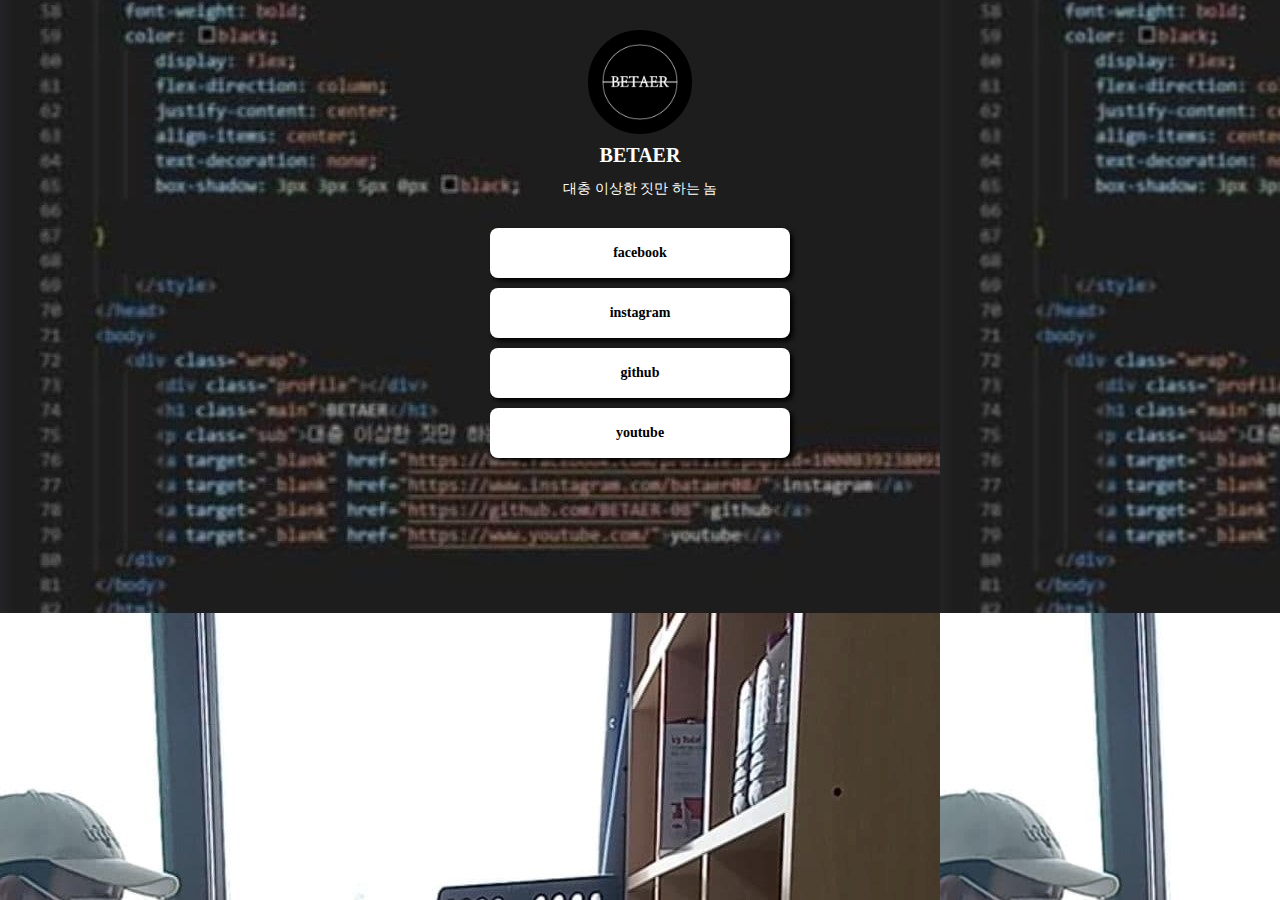
==== index.html @ d36b3054 "Add files via upload" ====
<!DOCTYPE html>
<ht\ml>
<head>
		<meta charset="UTF-8">
    <meta http-equiv="X-UA-Compatible" content="IE=chrome">
    <meta name="viewport" content="width=device-width, initial-scale=1.0">
    <meta property="og:title" content="BETAER - 프로필 링크">
    <meta property="og:description" content="평범하진 않은 놈">
    <meta property="og:image" content="bet.png">
    <title>BETAER - 프로필 링크</title>
    <style>
     body {
        background-image: url('294517108_578860300405807_1282776748854033015_n.jpg');
     }
     .profile {
    width: 100px;
    height: 100px;

    border-radius: 100%;

    border : 2px solid black;

    background-image: url('bet.png');
    background-position: center;
    background-size: cover;
   }
   .main{
     color: white;
     font-size: 20px;

      margin-top: 30px;
      margin-top: 10px;
   }
   .sub{
      color: white;
      font-size: 14px;

      margin-top: 0px;
      margin-bottom: 30px;
   }
   .wrap {
      width: 350px;
      margin: 30px auto 0px auto;
      display: flex;
      flex-direction: column;
      justify-content: center;
      align-items: center;
}
.wrap > a{
   width: 300px;
   height: 50px;

   background-color:white ;
   border-radius: 8px;

   margin-bottom: 10px;
   font-size: 14px;
   font-weight: bold;
   color: black;
      display: flex;
      flex-direction: column;
      justify-content: center;
      align-items: center;
      text-decoration: none;
      box-shadow: 3px 3px 5px 0px black;

}

    </style>
</head>
<body>
   <div class="wrap">
      <div class="profile"></div>
      <h1 class="main">BETAER</h1>
      <p class="sub">대충 이상한 짓만 하는 놈</p>
      <a target="_blank" href="https://www.facebook.com/profile.php?id=100083923809197">facebook</a>
      <a target="_blank" href="https://www.instagram.com/bataer08/">instagram</a>
      <a target="_blank" href="https://github.com/BETAER-08">github</a>
      <a target="_blank" href="https://www.youtube.com/">youtube</a>
  </div>
</body>
</html>
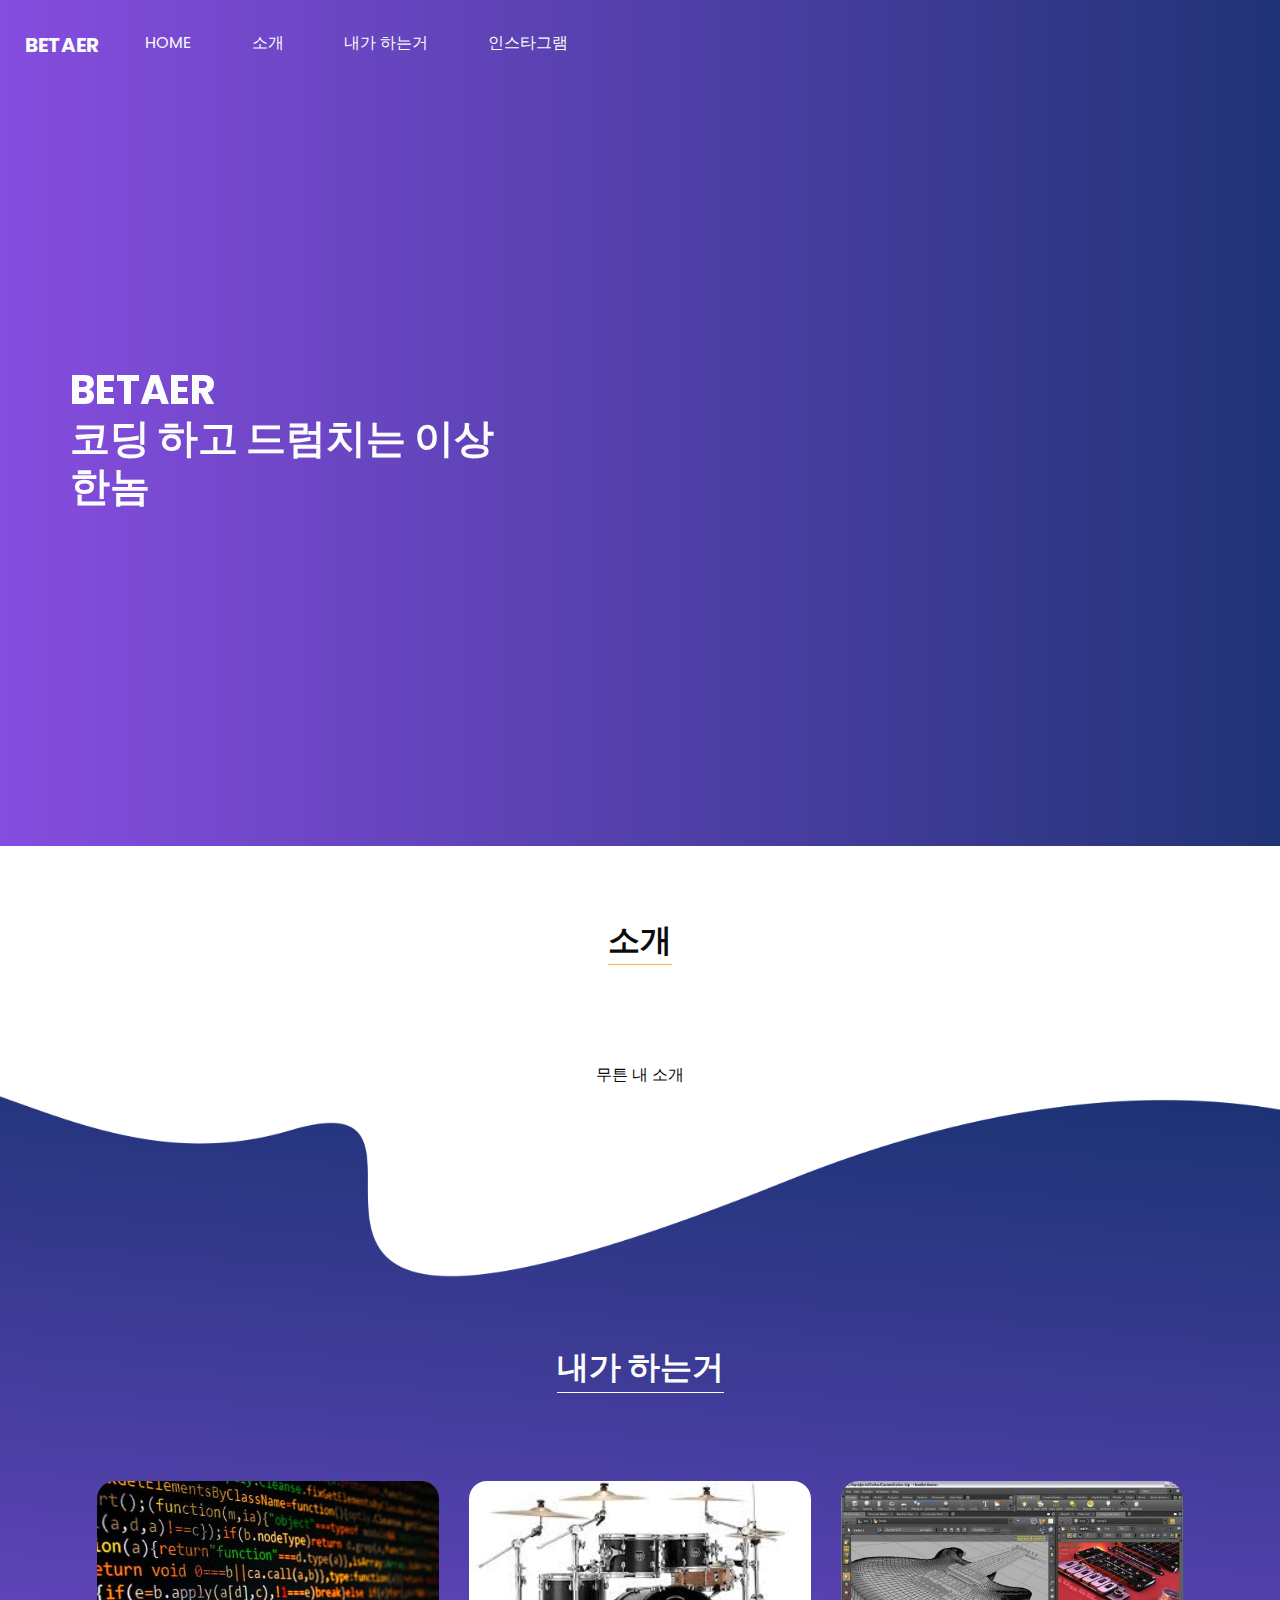
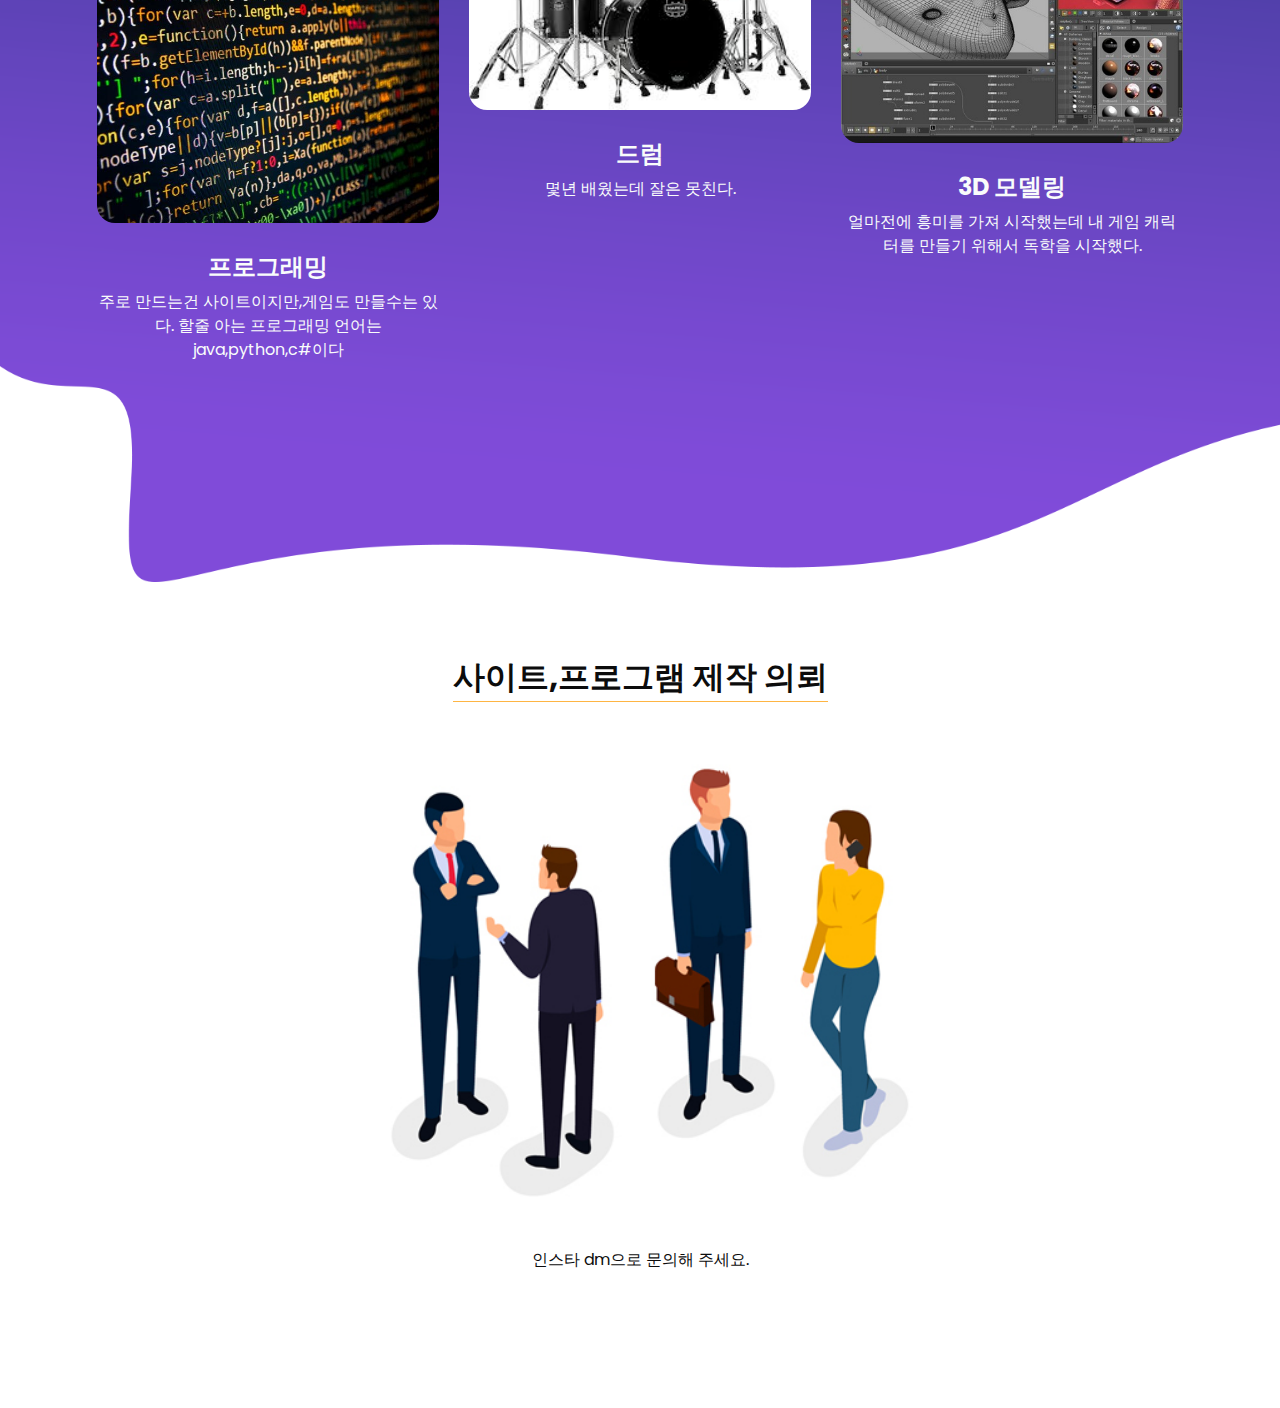
==== commit 2cf0dc50: "Add files via upload" ====
--- a/index.html
+++ b/index.html
@@ -1,82 +1,220 @@
-<!DOCTYPE html>
-<ht\ml>
-<head>
-		<meta charset="UTF-8">
-    <meta http-equiv="X-UA-Compatible" content="IE=chrome">
-    <meta name="viewport" content="width=device-width, initial-scale=1.0">
-    <meta property="og:title" content="BETAER - 프로필 링크">
-    <meta property="og:description" content="평범하진 않은 놈">
-    <meta property="og:image" content="bet.png">
-    <title>BETAER - 프로필 링크</title>
-    <style>
-     body {
-        background-image: url('294517108_578860300405807_1282776748854033015_n.jpg');
-     }
-     .profile {
-    width: 100px;
-    height: 100px;
-
-    border-radius: 100%;
-
-    border : 2px solid black;
-
-    background-image: url('bet.png');
-    background-position: center;
-    background-size: cover;
-   }
-   .main{
-     color: white;
-     font-size: 20px;
-
-      margin-top: 30px;
-      margin-top: 10px;
-   }
-   .sub{
-      color: white;
-      font-size: 14px;
-
-      margin-top: 0px;
-      margin-bottom: 30px;
-   }
-   .wrap {
-      width: 350px;
-      margin: 30px auto 0px auto;
-      display: flex;
-      flex-direction: column;
-      justify-content: center;
-      align-items: center;
-}
-.wrap > a{
-   width: 300px;
-   height: 50px;
-
-   background-color:white ;
-   border-radius: 8px;
-
-   margin-bottom: 10px;
-   font-size: 14px;
-   font-weight: bold;
-   color: black;
-      display: flex;
-      flex-direction: column;
-      justify-content: center;
-      align-items: center;
-      text-decoration: none;
-      box-shadow: 3px 3px 5px 0px black;
-
-}
-
-    </style>
+<!DOCTYPE html><html><head><meta charset="utf-8"/>
+
+  
+  <meta http-equiv="X-UA-Compatible" content="IE=edge"/>
+  <!-- Mobile Metas -->
+  <meta name="viewport" content="width=device-width, initial-scale=1, shrink-to-fit=no"/>
+  <!-- Site Metas -->
+  <meta name="keywords" content=""/>
+  <meta name="description" content=""/>
+  <meta name="author" content=""/>
+
+  <title>BETAER</title>
+
+  <!-- slider stylesheet -->
+  <link rel="stylesheet" type="text/css" href="https://cdnjs.cloudflare.com/ajax/libs/OwlCarousel2/2.1.3/assets/owl.carousel.min.css"/>
+
+  <!-- bootstrap core css -->
+  <link rel="stylesheet" type="text/css" href="css/bootstrap.css"/>
+
+  <!-- fonts style -->
+  <link href="https://fonts.googleapis.com/css?family=Dosis:400,500|Poppins:400,700&amp;display=swap" rel="stylesheet"/>
+  <!-- Custom styles for this template -->
+  <link href="css/style.css" rel="stylesheet"/>
+  <!-- responsive style -->
+  <link href="css/responsive.css" rel="stylesheet"/>
 </head>
+
 <body>
-   <div class="wrap">
-      <div class="profile"></div>
-      <h1 class="main">BETAER</h1>
-      <p class="sub">대충 이상한 짓만 하는 놈</p>
-      <a target="_blank" href="https://www.facebook.com/profile.php?id=100083923809197">facebook</a>
-      <a target="_blank" href="https://www.instagram.com/bataer08/">instagram</a>
-      <a target="_blank" href="https://github.com/BETAER-08">github</a>
-      <a target="_blank" href="https://www.youtube.com/">youtube</a>
+  <div class="hero_area">
+    <!-- header section strats -->
+    <header class="header_section">
+      <div class="container-fluid">
+        <div class="row">
+          <div class="col-lg-8">
+            <nav class="navbar navbar-expand-lg custom_nav-container ">
+              <a class="navbar-brand" href="index.html">
+                <span>
+                  BETAER
+                </span>
+              </a>
+              <button class="navbar-toggler" type="button" data-toggle="collapse" data-target="#navbarSupportedContent" aria-controls="navbarSupportedContent" aria-expanded="false" aria-label="Toggle navigation">
+                <span class="navbar-toggler-icon"></span>
+              </button>
+
+              <div class="collapse navbar-collapse" id="navbarSupportedContent">
+                <div class="d-flex  flex-column flex-lg-row align-items-center">
+                  <ul class="navbar-nav  ">
+                    <li class="nav-item active">
+                      <a class="nav-link" href="index.html">Home <span class="sr-only">(current)</span></a>
+                    </li>
+                    <li class="nav-item">
+                      <a class="nav-link" href="about.html">소개</a>
+                    </li>
+                    <li class="nav-item">
+                      <a class="nav-link" href="service.html">내가 하는거 </a>
+                    </li>
+                    <li class="nav-item">
+                      <a class="nav-link" href="https://www.instagram.com/seong._.ho08/">인스타그램 </a>
+                    </li>
+                  </ul>
+                </div>
+              </div>
+            </nav>
+          </div>
+        </div>
+      </div>
+    </header>
+    <!-- end header section -->
+    <!-- slider section -->
+    <section class=" slider_section ">
+  
+        <div class="carousel-inner">
+          <div class="carousel-item active">
+            <div class="container">
+              <div class="row">
+                <div class="col-lg-5 col-md-6">
+
+                
+                  <div class="slider_detail-box">
+                    <h1>
+                      BETAER <br/>
+                      코딩 하고 드럼치는 이상한놈 <br/>
+                    </h1>
+                  </div>
+                </div>
+            
+                </div>
+              </div>
+            </div>
+          </div>
+          
+       
+
+      </div>
+    </section>
+    <!-- end slider section -->
   </div>
-</body>
-</html>
+
+  <!-- welcome section -->
+  <section class="welcome_section layout_padding">
+    <div class="container">
+      <div class="custom_heading-container">
+        <h2>
+          소개
+        </h2>
+      </div>
+      <div class="layout_padding2">
+        <div class="img-box">
+
+        </div>
+        <div class="detail-box">
+          <p>
+            무튼 내 소개
+          </p>
+          <div>
+          </div>
+        </div>
+      </div>
+
+    </div>
+  </section>
+  <!-- end welcome section -->
+
+  <!-- service section -->
+
+  <section class="service_section">
+    <div class="container">
+      <div class="custom_heading-container">
+        <h2>
+          내가 하는거
+        </h2>
+      </div>
+      <div class="service_container layout_padding2">
+        <div class="service_box">
+          <div class="img-box">
+            <img src="images/canva-photo-editor-8-7.jpg" alt=""/>
+          </div>
+          <div class="detail-box">
+            <h4>
+              프로그래밍 <br/>
+            </h4>
+            <p>
+              주로 만드는건 사이트이지만,게임도 만들수는 있다. 할줄 아는 프로그래밍 언어는 java,python,c#이다
+            </p>
+          </div>
+        </div>
+        <div class="service_box">
+          <div class="img-box">
+            <img src="images/images.jfif" alt=""/>
+          </div>
+          <div class="detail-box">
+            <h4>
+              드럼 <br/>
+            </h4>
+            <p>
+              몇년 배웠는데 잘은 못친다.
+            </p>
+          </div>
+        </div>
+        <div class="service_box">
+          <div class="img-box">
+            <img src="images/240C174956AFFAB113.jfif" alt=""/>
+          </div>
+          <div class="detail-box">
+            <h4>
+               3D 모델링<br/>
+            </h4>
+            <p>
+              얼마전에 흥미를 가져 시작했는데 내 게임 캐릭터를 만들기 위해서 독학을 시작했다.
+            </p>
+          </div>
+        </div>
+      </div>
+      <div>
+      </div>
+    </div>
+  </section>
+
+  <!-- end service section -->
+  <!--problem section -->
+  <section class="problem_section layout_padding">
+    <div class="container">
+      <div class="custom_heading-container">
+        <h2>
+          사이트,프로그램 제작 의뢰
+        </h2>
+      </div>
+      <div class="layout_padding2">
+        <div class="img-box">
+          <img src="images/problem.jpg" alt=""/>
+        </div>
+        <div class="detail-box">
+          <p>
+            인스타 dm으로 문의해 주세요.
+          </p>
+          <div>
+          </div>
+        </div>
+      </div>
+
+    </div>
+  </section>
+  <!-- end problem section -->
+  <!-- why section -->
+
+
+
+    <!-- end info_section -->
+
+    <!-- footer section -->
+    <!-- footer section -->
+  </div>
+
+
+  <script type="text/javascript" src="js/jquery-3.4.1.min.js"></script>
+  <script type="text/javascript" src="js/bootstrap.js"></script>
+
+
+
+</body></html>--- a/css/style.css
+++ b/css/style.css
@@ -0,0 +1,737 @@
+body {
+  font-family: "Poppins", sans-serif;
+  color: #0c0c0c;
+  background-color: #ffffff;
+}
+
+.layout_padding {
+  padding: 75px 0;
+}
+
+.layout_padding2 {
+  padding: 45px 0;
+}
+
+.layout_padding2-top {
+  padding-top: 45px;
+}
+
+.layout_padding2-bottom {
+  padding-bottom: 45px;
+}
+
+.layout_padding-top {
+  padding-top: 75px;
+}
+
+.layout_padding-bottom {
+  padding-bottom: 75px;
+}
+
+.custom_heading-container {
+  display: -webkit-box;
+  display: -ms-flexbox;
+  display: flex;
+  -webkit-box-pack: center;
+      -ms-flex-pack: center;
+          justify-content: center;
+}
+
+.custom_heading-container h2 {
+  font-weight: bold;
+  border-bottom: 1px solid #feb543;
+  padding-bottom: 5px;
+}
+
+/*header section*/
+.hero_area {
+  height: 94vh;
+  background: -webkit-gradient(linear, left top, right top, from(#864ddf), to(#203376));
+  background: linear-gradient(to right, #864ddf, #203376);
+}
+
+.hero_area::before {
+  content: "";
+  position: absolute;
+  width: 58%;
+  height: 86%;
+  
+  background-size: 100% 100%;
+  background-repeat: no-repeat;
+  top: 25px;
+  right: 0;
+}
+
+.sub_page .hero_area {
+  height: auto;
+}
+
+.sub_page .hero_area::before {
+  display: none;
+}
+
+.hero_area.sub_pages {
+  height: auto;
+}
+
+.header_section {
+  padding-top: 15px;
+}
+
+.header_section .container-fluid {
+  padding-right: 25px;
+  padding-left: 25px;
+}
+
+.header_section .nav_container {
+  margin: 0 auto;
+}
+
+.custom_nav-container.navbar-expand-lg .navbar-nav .nav-link {
+  padding: 10px 30px;
+  color: #f9fcfb;
+  text-align: center;
+  text-transform: uppercase;
+}
+
+a,
+a:hover,
+a:focus {
+  text-decoration: none;
+}
+
+a:hover,
+a:focus {
+  color: initial;
+}
+
+.btn,
+.btn:focus {
+  outline: none !important;
+  -webkit-box-shadow: none;
+          box-shadow: none;
+}
+
+.navbar-brand,
+.navbar-brand:hover {
+  text-transform: uppercase;
+  font-weight: bold;
+  font-size: 24px;
+  color: #fafcfd;
+}
+
+.custom_nav-container .nav_search-btn {
+  background-image: url(../images/search-icon.png);
+  background-size: 22px;
+  background-repeat: no-repeat;
+  background-position-y: 7px;
+  width: 35px;
+  height: 35px;
+  padding: 0;
+  border: none;
+}
+
+.navbar-brand {
+  display: -webkit-box;
+  display: -ms-flexbox;
+  display: flex;
+  -webkit-box-align: center;
+      -ms-flex-align: center;
+          align-items: center;
+}
+
+.navbar-brand span {
+  font-size: 20px;
+  font-weight: 700;
+  color: #f9fcfb;
+  margin-top: 5px;
+  text-transform: uppercase;
+}
+
+.custom_nav-container {
+  z-index: 99999;
+  padding: 5px 0;
+}
+
+.custom_nav-container .navbar-toggler {
+  outline: none;
+}
+
+.custom_nav-container .navbar-toggler .navbar-toggler-icon {
+  background-image: url(../images/menu.png);
+  background-size: 40px;
+}
+
+/*end header section*/
+/* slider section */
+.slider_section {
+  color: #f9fcfb;
+  display: -webkit-box;
+  display: -ms-flexbox;
+  display: flex;
+  -webkit-box-orient: vertical;
+  -webkit-box-direction: normal;
+      -ms-flex-direction: column;
+          flex-direction: column;
+  height: 90%;
+  -webkit-box-pack: center;
+      -ms-flex-pack: center;
+          justify-content: center;
+}
+
+.slider_section .row {
+  -webkit-box-align: center;
+      -ms-flex-align: center;
+          align-items: center;
+}
+
+.slider_section #carouselExampleIndicators {
+  position: unset;
+}
+
+.slider_section .carousel_btn-container {
+  width: 110px;
+  position: absolute;
+  bottom: 0;
+  display: -webkit-box;
+  display: -ms-flexbox;
+  display: flex;
+  -webkit-box-pack: justify;
+      -ms-flex-pack: justify;
+          justify-content: space-between;
+  left: 2%;
+  z-index: 999;
+}
+
+.slider_section .carousel_btn-container .carousel-control-prev,
+.slider_section .carousel_btn-container .carousel-control-next {
+  position: relative;
+  width: 50px;
+  height: 50px;
+  border: none;
+  border-radius: 100%;
+  opacity: 1;
+  background-repeat: no-repeat;
+  background-size: 14px;
+  background-position: center;
+  background-color: #383a90;
+  -webkit-transform: translateY(-50%);
+          transform: translateY(-50%);
+}
+
+.slider_section .carousel_btn-container .carousel-control-prev:hover,
+.slider_section .carousel_btn-container .carousel-control-next:hover {
+  background-color: #feb543;
+}
+
+.slider_section .carousel_btn-container .carousel-control-prev {
+  background-image: url(../images/prev.png);
+}
+
+.slider_section .carousel_btn-container .carousel-control-next {
+  background-image: url(../images/next.png);
+}
+
+.slider_section ol.carousel-indicators {
+  margin: 0;
+  width: 75px;
+  bottom: 10%;
+  left: 47.5%;
+}
+
+.slider_section ol.carousel-indicators li {
+  width: 55px;
+  height: 55px;
+  border-radius: 100%;
+  text-indent: 0px;
+  text-align: center;
+  line-height: 55px;
+  color: #f9fcfb;
+  background-color: #547bfe;
+  opacity: 1;
+  display: none;
+}
+
+.slider_section ol.carousel-indicators li.active {
+  display: block;
+}
+
+.slider_detail-box h1 {
+  font-weight: bold;
+  margin-bottom: 25px;
+}
+
+.slider_detail-box .btn-box a {
+  display: inline-block;
+  padding: 12px 40px;
+  background-color: #feb543;
+  color: #f9fcfb;
+  border-radius: 25px;
+  -webkit-box-shadow: 0px 2px 7px 0px rgba(32, 50, 117, 0.26);
+  box-shadow: 0px 2px 7px 0px rgba(32, 50, 117, 0.26);
+  -webkit-transition: all .3s;
+  transition: all .3s;
+  border: none;
+  margin: 35px 0 50px 0;
+}
+
+.slider_detail-box .btn-box a:hover {
+  -webkit-transform: translateY(-7px);
+          transform: translateY(-7px);
+}
+
+.slider_img-box {
+  width: 75%;
+  margin: 0 auto;
+}
+
+.slider_img-box img {
+  width: 100%;
+}
+
+.welcome_section {
+  text-align: center;
+}
+
+.welcome_section .img-box {
+  width: 65%;
+  margin: 0 auto;
+}
+
+.welcome_section .img-box img {
+  width: 100%;
+}
+
+.welcome_section .detail-box {
+  margin-top: 45px;
+}
+
+.welcome_section .detail-box a {
+  display: inline-block;
+  padding: 12px 40px;
+  background-color: #feb543;
+  color: #f9fcfb;
+  border-radius: 25px;
+  -webkit-box-shadow: 0px 2px 7px 0px rgba(32, 50, 117, 0.26);
+  box-shadow: 0px 2px 7px 0px rgba(32, 50, 117, 0.26);
+  -webkit-transition: all .3s;
+  transition: all .3s;
+  border: none;
+  margin-top: 45px;
+}
+
+.welcome_section .detail-box a:hover {
+  -webkit-transform: translateY(-7px);
+          transform: translateY(-7px);
+}
+
+.service_section {
+  text-align: center;
+  color: #f9fcfb;
+  background-image: url(../images/service-bg.png);
+  background-size: 100% 100%;
+  padding-top: 275px;
+  padding-bottom: 125px;
+  background-repeat: no-repeat;
+  margin-top: -150px;
+}
+
+.service_section .custom_heading-container h2 {
+  border-color: #f9fcfb;
+}
+
+.service_section .service_container {
+  display: -webkit-box;
+  display: -ms-flexbox;
+  display: flex;
+  -webkit-box-pack: center;
+      -ms-flex-pack: center;
+          justify-content: center;
+  -ms-flex-wrap: wrap;
+      flex-wrap: wrap;
+}
+
+.service_section .service_container .service_box {
+  width: 30%;
+  min-width: 300px;
+  margin: 35px 15px;
+}
+
+.service_section .service_container .service_box .img-box {
+  border-radius: 18px;
+  overflow: hidden;
+}
+
+.service_section .service_container .service_box .img-box img {
+  width: 100%;
+}
+
+.service_section .service_container .service_box .detail-box {
+  margin-top: 30px;
+}
+
+.service_section .service_container .service_box .detail-box h4 {
+  font-weight: bold;
+}
+
+.service_section a {
+  display: inline-block;
+  padding: 12px 40px;
+  background-color: #feb543;
+  color: #f9fcfb;
+  border-radius: 25px;
+  -webkit-box-shadow: 0px 2px 7px 0px rgba(32, 50, 117, 0.26);
+  box-shadow: 0px 2px 7px 0px rgba(32, 50, 117, 0.26);
+  -webkit-transition: all .3s;
+  transition: all .3s;
+  border: none;
+}
+
+.service_section a:hover {
+  -webkit-transform: translateY(-7px);
+          transform: translateY(-7px);
+}
+
+.sub_page .service_section {
+  margin-top: 00px;
+  margin-bottom: 150px;
+}
+
+.problem_section {
+  text-align: center;
+}
+
+.problem_section .img-box {
+  width: 65%;
+  margin: 0 auto;
+}
+
+.problem_section .img-box img {
+  width: 100%;
+}
+
+.problem_section .detail-box {
+  margin-top: 45px;
+}
+
+.problem_section .detail-box a {
+  display: inline-block;
+  padding: 12px 40px;
+  background-color: #feb543;
+  color: #f9fcfb;
+  border-radius: 25px;
+  -webkit-box-shadow: 0px 2px 7px 0px rgba(32, 50, 117, 0.26);
+  box-shadow: 0px 2px 7px 0px rgba(32, 50, 117, 0.26);
+  -webkit-transition: all .3s;
+  transition: all .3s;
+  border: none;
+  margin-top: 45px;
+}
+
+.problem_section .detail-box a:hover {
+  -webkit-transform: translateY(-7px);
+          transform: translateY(-7px);
+}
+
+.why_section {
+  color: #f9fcfb;
+  background: -webkit-gradient(linear, left top, right top, from(#1b3374), to(#8f4fe8));
+  background: linear-gradient(to right, #1b3374, #8f4fe8);
+}
+
+.why_section .custom_heading-container h2 {
+  border-color: #f9fcfb;
+}
+
+.why_section p {
+  text-align: center;
+  margin: 40px 0 55px 0;
+}
+
+.why_section .row .col-md-3 {
+  display: -webkit-box;
+  display: -ms-flexbox;
+  display: flex;
+  -webkit-box-align: center;
+      -ms-flex-align: center;
+          align-items: center;
+  -webkit-box-pack: center;
+      -ms-flex-pack: center;
+          justify-content: center;
+}
+
+.why_section .row .col-md-3 .img-box {
+  width: 45px;
+  margin-right: 15px;
+}
+
+.why_section .row .col-md-3 .img-box img {
+  width: 100%;
+}
+
+.client_section h2 {
+  font-weight: bold;
+  text-align: center;
+}
+
+.client_section .carousel-control-prev,
+.client_section .carousel-control-next {
+  width: 65px;
+  height: 60px;
+  border: none;
+  opacity: 1;
+  background-repeat: no-repeat;
+  background-size: 14px;
+  background-position: center;
+  background-color: #383a90;
+  top: 50%;
+  -webkit-transform: translateY(-50%);
+          transform: translateY(-50%);
+}
+
+.client_section .carousel-control-prev:hover,
+.client_section .carousel-control-next:hover {
+  background-color: #feb543;
+}
+
+.client_section .carousel-control-prev {
+  background-image: url(../images/prev.png);
+}
+
+.client_section .carousel-control-next {
+  background-image: url(../images/next.png);
+}
+
+.client_container {
+  width: 55%;
+  margin: 0 auto;
+}
+
+.client_container .client_text {
+  padding: 30px;
+  border: 1px solid #bcbcbc;
+  border-radius: 5px;
+}
+
+.client_container .detail-box {
+  display: -webkit-box;
+  display: -ms-flexbox;
+  display: flex;
+  -webkit-box-align: center;
+      -ms-flex-align: center;
+          align-items: center;
+  margin-top: 30px;
+}
+
+.client_container .detail-box .img-box {
+  width: 75px;
+  margin-right: 15px;
+  border: 10px solid #9852f2;
+  border-radius: 100%;
+  overflow: hidden;
+}
+
+.client_container .detail-box .img-box img {
+  width: 100%;
+}
+
+.client_container .detail-box .name h5 {
+  margin: 0;
+}
+
+.client_container .detail-box .name p {
+  text-transform: uppercase;
+  color: #0b93b1;
+  margin: 0;
+}
+
+.contact_section .contact_heading {
+  text-align: center;
+  margin-bottom: 45px;
+}
+
+.contact_section .contact_heading h2 {
+  font-weight: bold;
+}
+
+.contact_section form .form-control {
+  border: none;
+  background-color: #f2f3f4;
+  outline: none;
+  -webkit-box-shadow: none;
+          box-shadow: none;
+  border-radius: 0;
+  height: 50px;
+}
+
+.contact_section form .form-control#inputMessage {
+  height: 120px;
+}
+
+.contact_section form select.form-control {
+  -webkit-appearance: none;
+     -moz-appearance: none;
+          appearance: none;
+  position: relative;
+  background-image: url(../images/down-arrow.png);
+  background-repeat: no-repeat;
+  background-position: 98%;
+}
+
+.contact_section button {
+  display: inline-block;
+  padding: 12px 40px;
+  background-color: #a053f9;
+  color: #f9fcfb;
+  border-radius: 5px;
+  -webkit-box-shadow: 0px 2px 7px 0px rgba(32, 50, 117, 0.26);
+  box-shadow: 0px 2px 7px 0px rgba(32, 50, 117, 0.26);
+  -webkit-transition: all .3s;
+  transition: all .3s;
+  border: none;
+  text-transform: uppercase;
+  -webkit-box-shadow: none;
+          box-shadow: none;
+  outline: none;
+  margin-top: 35px;
+  font-size: 15px;
+}
+
+.contact_section button:hover {
+  -webkit-transform: translateY(-7px);
+          transform: translateY(-7px);
+}
+
+/* info section */
+.footer_bg {
+  background-image: url(../images/footer-bg.png);
+  background-size: cover;
+  padding-top: 280px;
+  margin-top: -125px;
+}
+
+.info_section {
+  position: relative;
+  font-family: "Poppins", sans-serif;
+}
+
+.info_section h3 {
+  text-transform: uppercase;
+  font-weight: bold;
+  color: #f9fcfb;
+  margin-bottom: 35px;
+}
+
+.info_section img {
+  width: 100%;
+}
+
+.info_section ul {
+  padding: 0;
+}
+
+.info_section ul li {
+  list-style-type: none;
+  margin: 10px 0;
+}
+
+.info_section ul li a,
+.info_section ul li a:hover {
+  color: #fff;
+}
+
+.info_section h5 {
+  margin-bottom: 12px;
+  font-size: 22px;
+  color: #fff;
+  padding: 1px 3px;
+  border-bottom: 2px solid #feb543;
+}
+
+.info_section .social-box {
+  margin: 25px 0;
+}
+
+.info_section .social-box img {
+  width: 35px;
+  margin-right: 5px;
+}
+
+.form_container form {
+  display: -webkit-box;
+  display: -ms-flexbox;
+  display: flex;
+  -webkit-box-align: center;
+      -ms-flex-align: center;
+          align-items: center;
+}
+
+.info_section .form_container label {
+  margin: 0;
+  font-size: 18px;
+  text-transform: uppercase;
+  color: #fff;
+}
+
+.info_section .form_container input {
+  width: 300px;
+  height: 40px;
+  border: none;
+  outline: none;
+  padding-left: 15px;
+  background-color: #fff;
+  margin-left: 45px;
+  margin-right: 10px;
+}
+
+.info_section .form_container button {
+  display: inline-block;
+  padding: 8px 50px;
+  background-color: #ffca56;
+  color: #f9fcfb;
+  border-radius: 5px;
+  -webkit-box-shadow: 0px 2px 7px 0px rgba(32, 50, 117, 0.26);
+  box-shadow: 0px 2px 7px 0px rgba(32, 50, 117, 0.26);
+  -webkit-transition: all .3s;
+  transition: all .3s;
+  border: none;
+  border: none;
+  text-transform: uppercase;
+}
+
+.info_section .form_container button:hover {
+  -webkit-transform: translateY(-7px);
+          transform: translateY(-7px);
+}
+
+.info_section .form_container button:hover {
+  -webkit-transform: none;
+          transform: none;
+}
+
+/* end info section */
+/* footer section*/
+.footer_section {
+  font-weight: 500;
+  display: -webkit-box;
+  display: -ms-flexbox;
+  display: flex;
+  -webkit-box-pack: center;
+      -ms-flex-pack: center;
+          justify-content: center;
+}
+
+.footer_section p {
+  color: #f9fcfb;
+  margin: 0;
+  text-align: center;
+  padding: 20px 15%;
+  border-top: 1px solid #f9fcfb;
+}
+
+.footer_section a {
+  color: #f9fcfb;
+}
+
+/* end footer section*/
+/*# sourceMappingURL=style.css.map */--- a/css/responsive.css
+++ b/css/responsive.css
@@ -0,0 +1,173 @@
+@media (max-width: 1120px) {
+  .footer_bg {
+    margin-top: 0;
+  }
+}
+
+@media (max-width: 992px) {
+  .custom_nav-container .nav_search-btn {
+    background-position: center;
+  }
+
+  .hero_area::before {
+    display: none;
+  }
+
+
+  .service_section {
+    background-size: cover;
+  }
+
+  .slider_section ol.carousel-indicators {
+    display: none;
+
+  }
+
+  .slider_img-box img {
+    z-index: 1;
+    position: relative;
+  }
+
+  .slider_img-box {
+    position: relative;
+  }
+
+  .slider_img-box::before {
+    width: 100%;
+    height: 100%;
+    content: "";
+    position: absolute;
+    background-size: cover;
+    z-index: 0;
+    left: 0;
+    top: 0;
+    transform: scale(1.7);
+  }
+
+
+  .hero_area {
+    height: auto;
+  }
+
+  .slider_detail-box {
+    margin-top: 35px;
+    margin-bottom: 45px;
+  }
+
+  .slider_img-box {
+    margin-bottom: 75px;
+  }
+
+  .slider_section .carousel_btn-container {
+    display: none;
+  }
+}
+
+@media (max-width: 768px) {
+
+
+
+
+  .slider_section .carousel_btn-container {
+    display: none;
+  }
+
+
+
+  .slider_section ol.carousel-indicators {
+    margin: 0;
+    width: 75px;
+    bottom: initial;
+    left: initial;
+    top: 37%;
+    right: 6%;
+  }
+
+  .slider_detail-box {
+    text-align: center;
+  }
+
+  .info_section .form_container input {
+    width: 100%;
+    margin: 20px 0;
+  }
+
+  .form_container form {
+    flex-direction: column;
+  }
+
+  .slider_img-box img {
+    z-index: 1;
+    position: relative;
+  }
+
+  .slider_img-box {
+    position: relative;
+  }
+
+  .slider_img-box::before {
+    width: 100%;
+    height: 100%;
+    content: "";
+    position: absolute;
+    background-size: cover;
+    z-index: 0;
+    left: 0;
+    top: 0;
+    transform: scale(1.5);
+  }
+
+  .slider_section ol.carousel-indicators {
+    display: none;
+  }
+
+  .service_section {
+    padding-top: 375px;
+    background-position: bottom;
+    margin-top: -325px;
+  }
+
+  .client_container {
+    width: 95%;
+  }
+
+  .client_section .carousel-control-prev,
+  .client_section .carousel-control-next {
+    display: none;
+  }
+
+  .why_section .row .col-md-3 {
+    margin: 15px auto;
+    justify-content: flex-start;
+    width: min-content;
+  }
+
+  .footer_bg {
+    padding-top: 300px;
+  }
+
+  .info_section .row>div {
+    margin-bottom: 35px;
+  }
+
+}
+
+@media (max-width: 576px) {
+
+
+  .slider_section ol.carousel-indicators {
+    right: 0;
+  }
+}
+
+@media (max-width: 480px) {}
+
+@media (max-width: 420px) {}
+
+@media (max-width: 360px) {}
+
+@media (min-width: 1200px) {
+  .container {
+    max-width: 1170px;
+  }
+}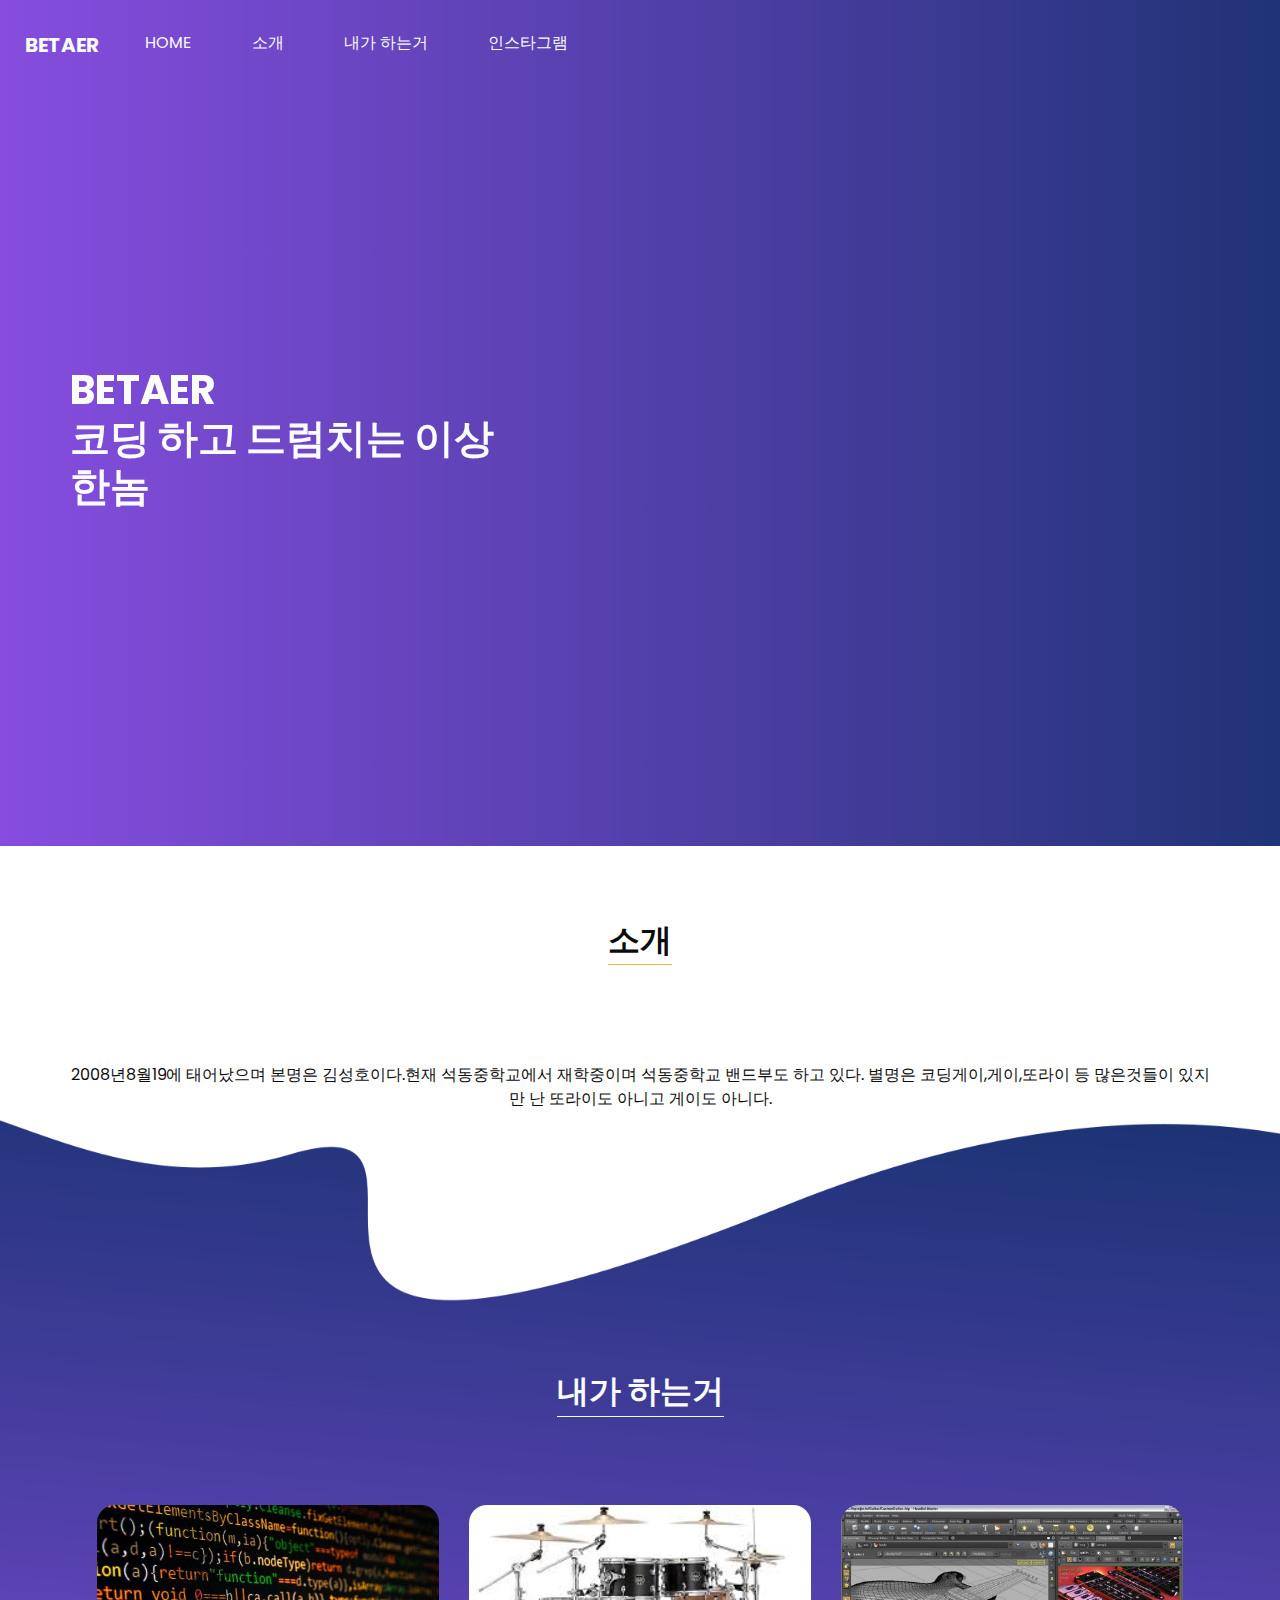
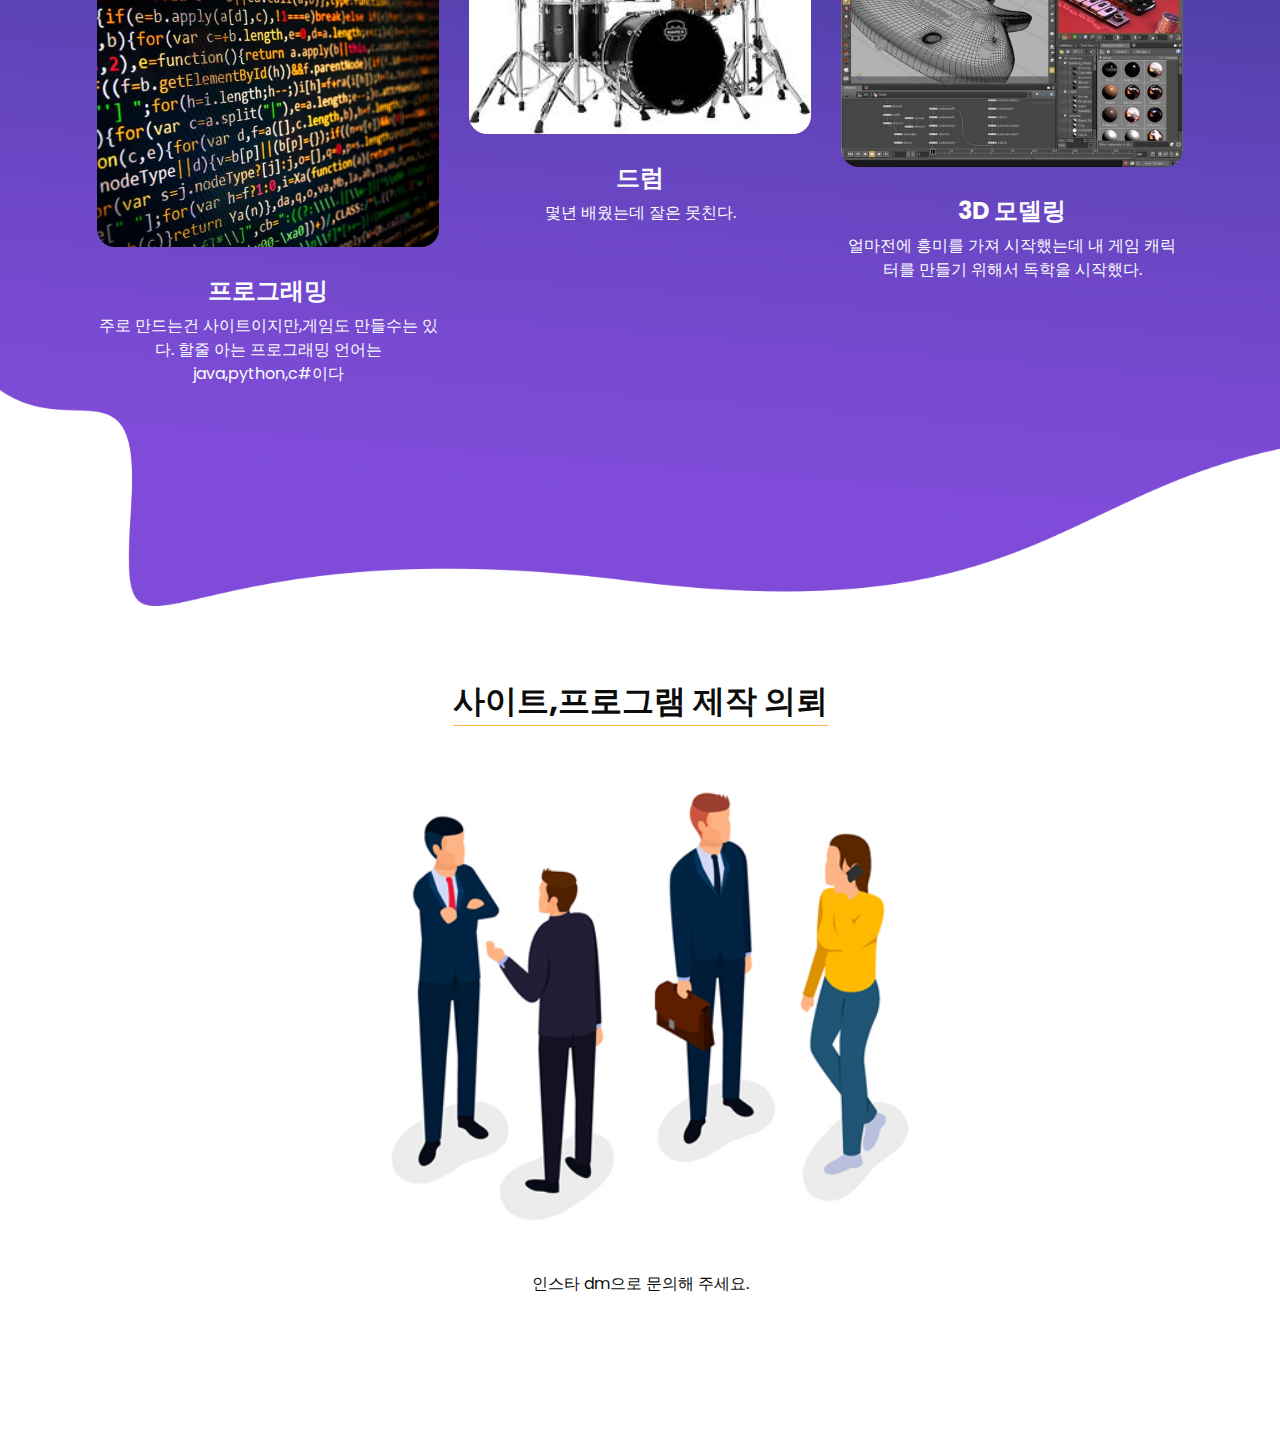
==== commit 559c6275: "Update index.html" ====
--- a/index.html
+++ b/index.html
@@ -110,7 +110,7 @@
         </div>
         <div class="detail-box">
           <p>
-            무튼 내 소개
+            2008년8월19에 태어났으며 본명은 김성호이다.현재 석동중학교에서 재학중이며 석동중학교 밴드부도 하고 있다. 별명은 코딩게이,게이,또라이 등 많은것들이 있지만 난 또라이도 아니고 게이도 아니다.
           </p>
           <div>
           </div>
@@ -217,4 +217,4 @@
 
 
 
-</body></html>+</body></html>
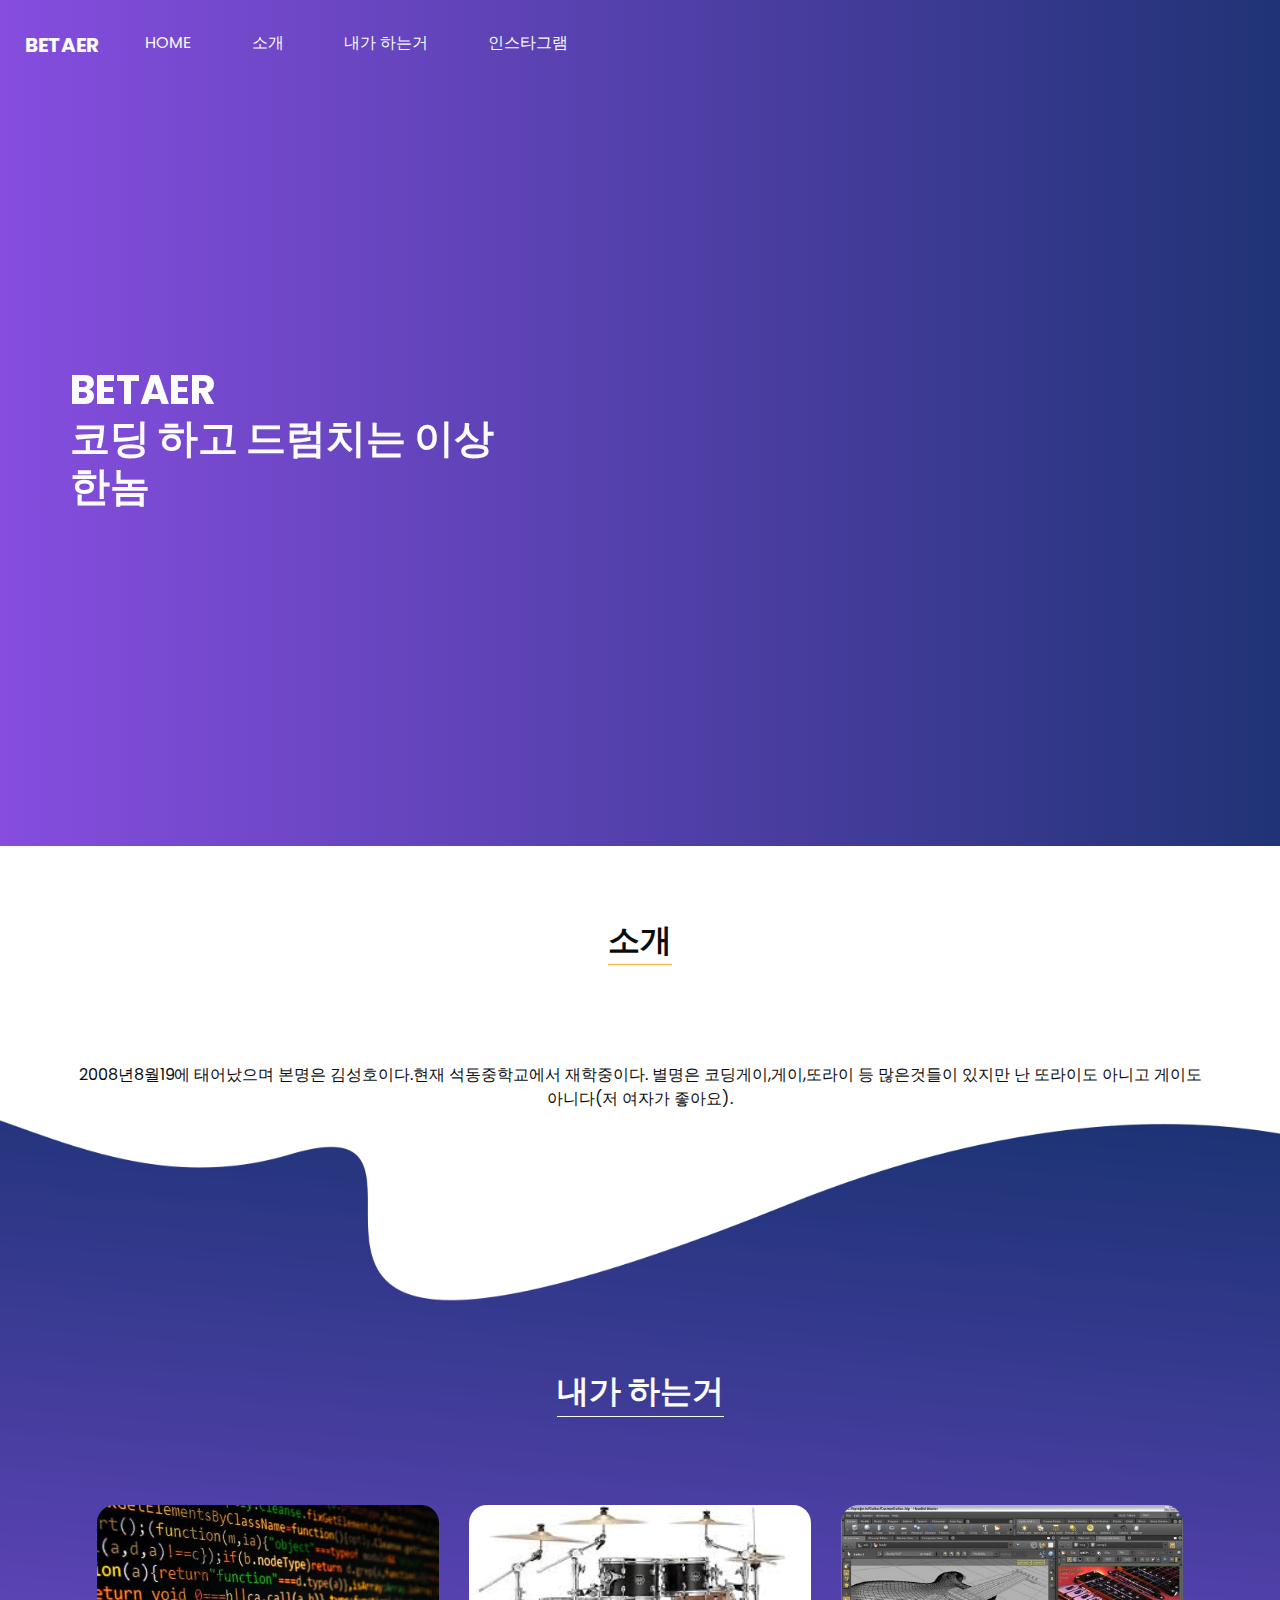
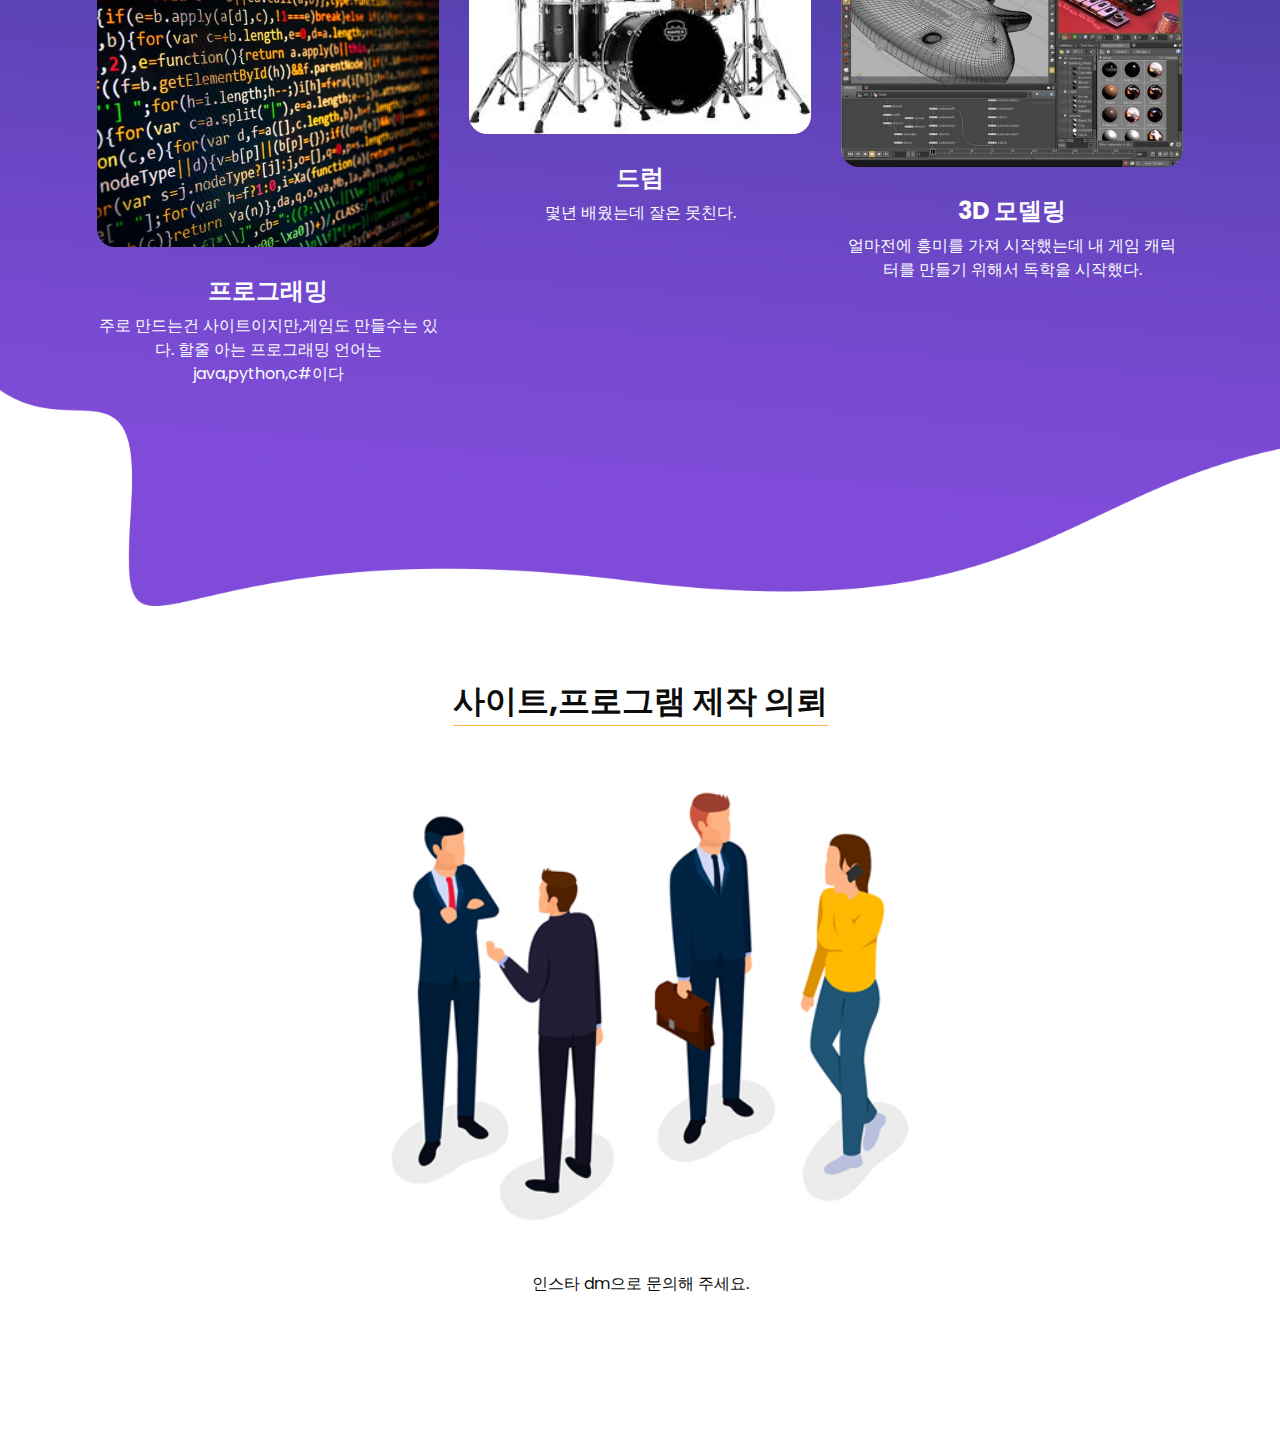
==== commit 04d898d4: "Update index.html" ====
--- a/index.html
+++ b/index.html
@@ -110,7 +110,7 @@
         </div>
         <div class="detail-box">
           <p>
-            2008년8월19에 태어났으며 본명은 김성호이다.현재 석동중학교에서 재학중이며 석동중학교 밴드부도 하고 있다. 별명은 코딩게이,게이,또라이 등 많은것들이 있지만 난 또라이도 아니고 게이도 아니다.
+            2008년8월19에 태어났으며 본명은 김성호이다.현재 석동중학교에서 재학중이다. 별명은 코딩게이,게이,또라이 등 많은것들이 있지만 난 또라이도 아니고 게이도 아니다(저 여자가 좋아요).
           </p>
           <div>
           </div>
